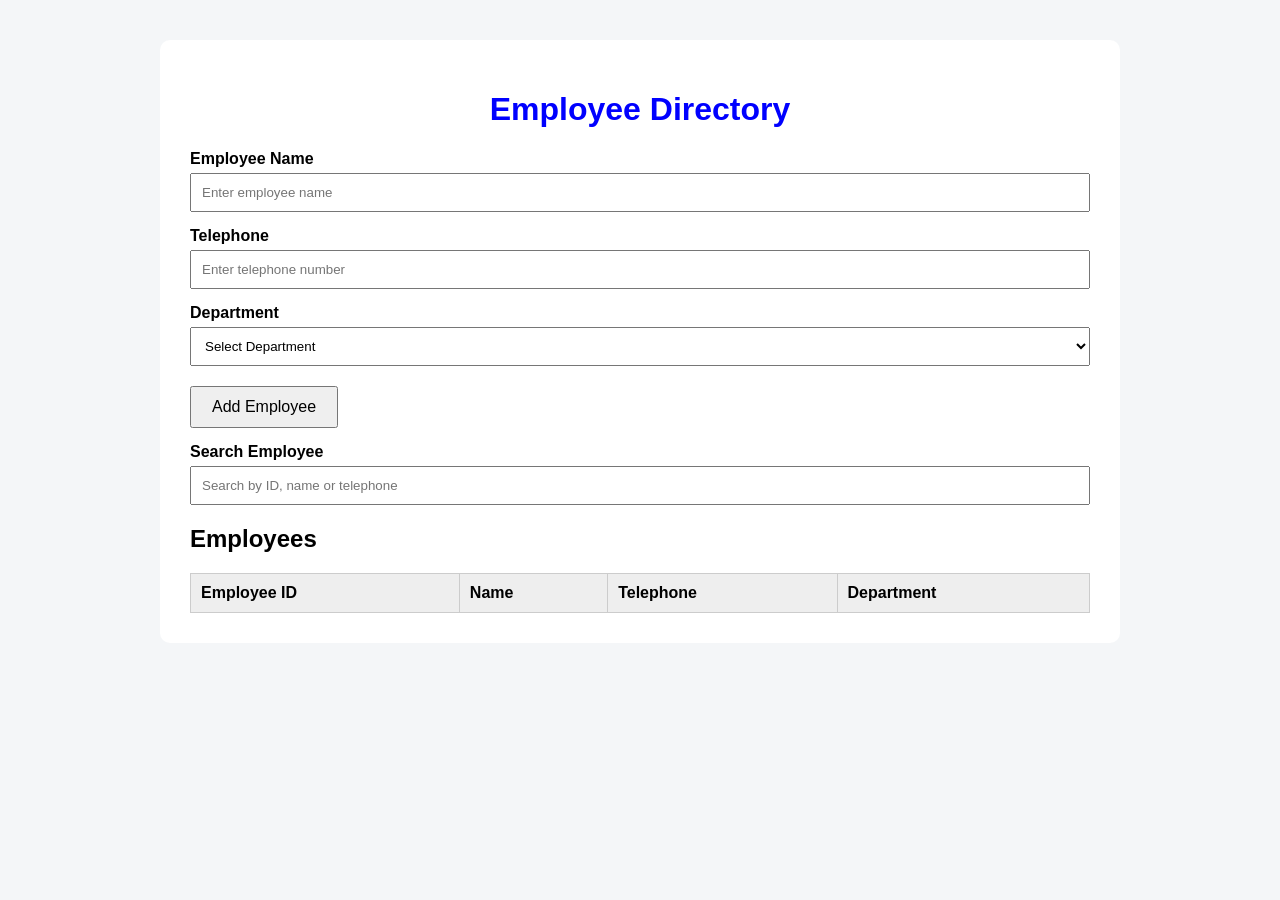
==== directory.html @ d8f48b04 "Rename index.html to directory.html" ====
<!DOCTYPE html>
<html>
<head>
    <title>Employee Directory</title>
    <link rel="stylesheet" href="style.css">
</head>

<body>

    <div class="container">

        <h1>Employee Directory</h1>

        <label for="name">Employee Name</label>
        <input type="text" id="name" placeholder="Enter employee name">

        <label for="telephone">Telephone</label>
        <input type="text" id="telephone" placeholder="Enter telephone number">

        <label for="department">Department</label>
        <select id="department">
            <option value="">Select Department</option>
            <option value="Production">Production</option>
            <option value="Finance">Finance</option>
            <option value="Marketing">Marketing</option>
            <option value="Warehousing">Warehousing</option>
            <option value="Procurement">Procurement</option>
            <option value="Engineering">Engineering</option>
        </select>

        <button onclick="addEmployee()">Add Employee</button>
<label for="search">Search Employee</label>

<input
    type="text"
    id="search"
    placeholder="Search by ID, name or telephone"
    oninput="searchEmployees()"
>

        <h2>Employees</h2>

        <table>
            <thead>
                <tr>
                    <th>Employee ID</th>
                    <th>Name</th>
                    <th>Telephone</th>
                    <th>Department</th>
                </tr>
            </thead>

            <tbody id="employeeTable">
            </tbody>
        </table>

    </div>

    <script src="script.js"></script>
</body>
</html>
---- style.css ----
body {
    font-family: Arial, sans-serif;
    background-color: #f4f6f8;
    margin: 0;
    padding: 40px;
}

.container {
    max-width: 900px;
    margin: auto;
    background-color: white;
    padding: 30px;
    border-radius: 10px;
}

h1 {
    color: blue;
    text-align: center;
}

label {
    display: block;
    margin-top: 15px;
    font-weight: bold;
}

input,
select {
    width: 100%;
    padding: 10px;
    margin-top: 5px;
    box-sizing: border-box;
}

button {
    margin-top: 20px;
    padding: 10px 20px;
    font-size: 16px;
    cursor: pointer;
}

table {
    width: 100%;
    margin-top: 20px;
    border-collapse: collapse;
}

th,
td {
    border: 1px solid #ccc;
    padding: 10px;
    text-align: left;
}

th {
    background-color: #eeeeee;
}
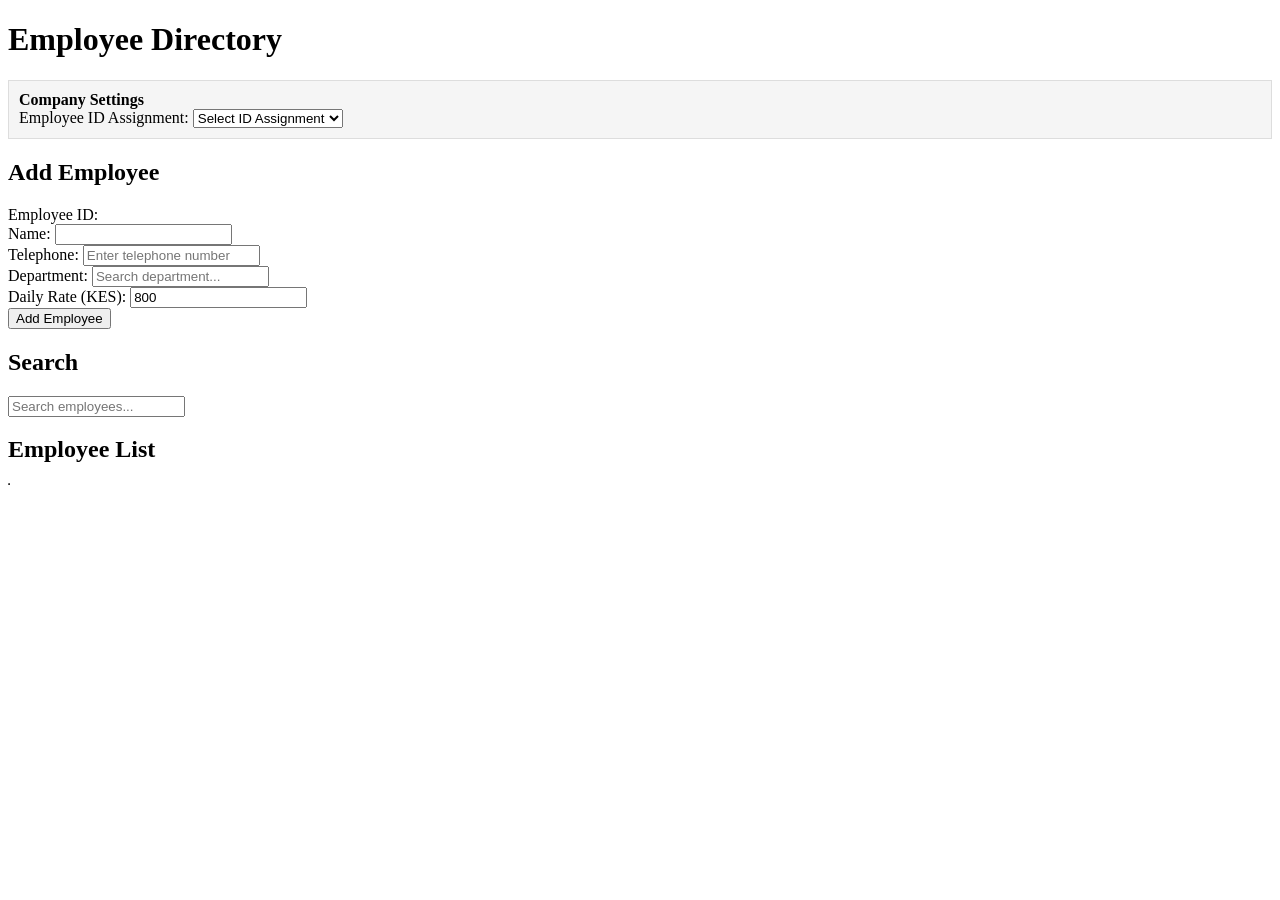
==== commit 91b8bf0c: "Update directory.html" ====
--- a/directory.html
+++ b/directory.html
@@ -2,60 +2,89 @@
 <html>
 <head>
     <title>Employee Directory</title>
-    <link rel="stylesheet" href="style.css">
 </head>
+<body>
+    <h1>Employee Directory</h1>
 
-<body>
+    <!-- CHANGED: Framed as Company Setting -->
+ <div id="idConfig" style="margin-bottom: 15px; padding: 10px; background: #f5f5f5; border: 1px solid #ddd;">
+    <strong>Company Settings</strong><br>
 
-    <div class="container">
+    <label for="idMode">Employee ID Assignment:</label>
 
-        <h1>Employee Directory</h1>
+    <select id="idMode" onchange="setIDMode(this.value)">
+        <option value="">Select ID Assignment</option>
+        <option value="system">System Generated</option>
+        <option value="manual">Company Assigned</option>
+    </select>
+</div>
 
-        <label for="name">Employee Name</label>
-        <input type="text" id="name" placeholder="Enter employee name">
+<h2>Add Employee</h2>
 
-        <label for="telephone">Telephone</label>
-        <input type="text" id="telephone" placeholder="Enter telephone number">
-
-        <label for="department">Department</label>
-        <select id="department">
-            <option value="">Select Department</option>
-            <option value="Production">Production</option>
-            <option value="Finance">Finance</option>
-            <option value="Marketing">Marketing</option>
-            <option value="Warehousing">Warehousing</option>
-            <option value="Procurement">Procurement</option>
-            <option value="Engineering">Engineering</option>
-        </select>
-
-        <button onclick="addEmployee()">Add Employee</button>
-<label for="search">Search Employee</label>
-
+<label for="employeeIdInput">Employee ID:</label>
 <input
     type="text"
-    id="search"
-    placeholder="Search by ID, name or telephone"
-    oninput="searchEmployees()"
+    id="employeeIdInput"
+    placeholder="e.g. EMP1045 or KEN-00321"
+    style="display: none; margin-bottom: 10px;"
+>
+    <div>
+        <label for="name">Name:</label>
+        <input type="text" id="name">
+    </div>
+    <div>
+        <label for="telephone">Telephone:</label>
+        <input
+    type="tel"
+    id="telephone"
+    inputmode="numeric"
+    placeholder="Enter telephone number"
+>
+    </div>
+    <div>
+        <label for="department">Department:</label>
+<input
+    type="text"
+    id="department"
+    list="departmentOptions"
+    placeholder="Search department..."
 >
 
-        <h2>Employees</h2>
+<datalist id="departmentOptions">
+    <option value="Production">
+    <option value="Finance">
+    <option value="Marketing">
+    <option value="Warehousing">
+    <option value="Procurement">
+    <option value="Engineering">
+</datalist>
+    </div>
+    <div>
+        <label for="dailyRate">Daily Rate (KES):</label>
+        <input type="number" id="dailyRate" value="800" min="0" placeholder="800">
+    </div>
+    <button onclick="addEmployee()">Add Employee</button>
 
-        <table>
-            <thead>
-                <tr>
-                    <th>Employee ID</th>
-                    <th>Name</th>
-                    <th>Telephone</th>
-                    <th>Department</th>
-                </tr>
-            </thead>
+    <h2>Search</h2>
+    <input type="text" id="search" onkeyup="searchEmployees()" placeholder="Search employees...">
 
-            <tbody id="employeeTable">
-            </tbody>
-        </table>
+    <h2>Employee List</h2>
+    <table id="employeeTable" border="1" cellpadding="5">
+        <thead>
+            <tr>
+                <th>Employee ID</th>
+                <th>Name</th>
+                <th>Telephone</th>
+                <th>Department</th>
+                <th>Daily Rate</th>
+                <th>Actions</th>
+            </tr>
+        </thead>
+        <tbody></tbody>
+    </table>
 
-    </div>
-
-    <script src="script.js"></script>
+ 
+       <script src="script.js"></script>
+   
 </body>
 </html>
